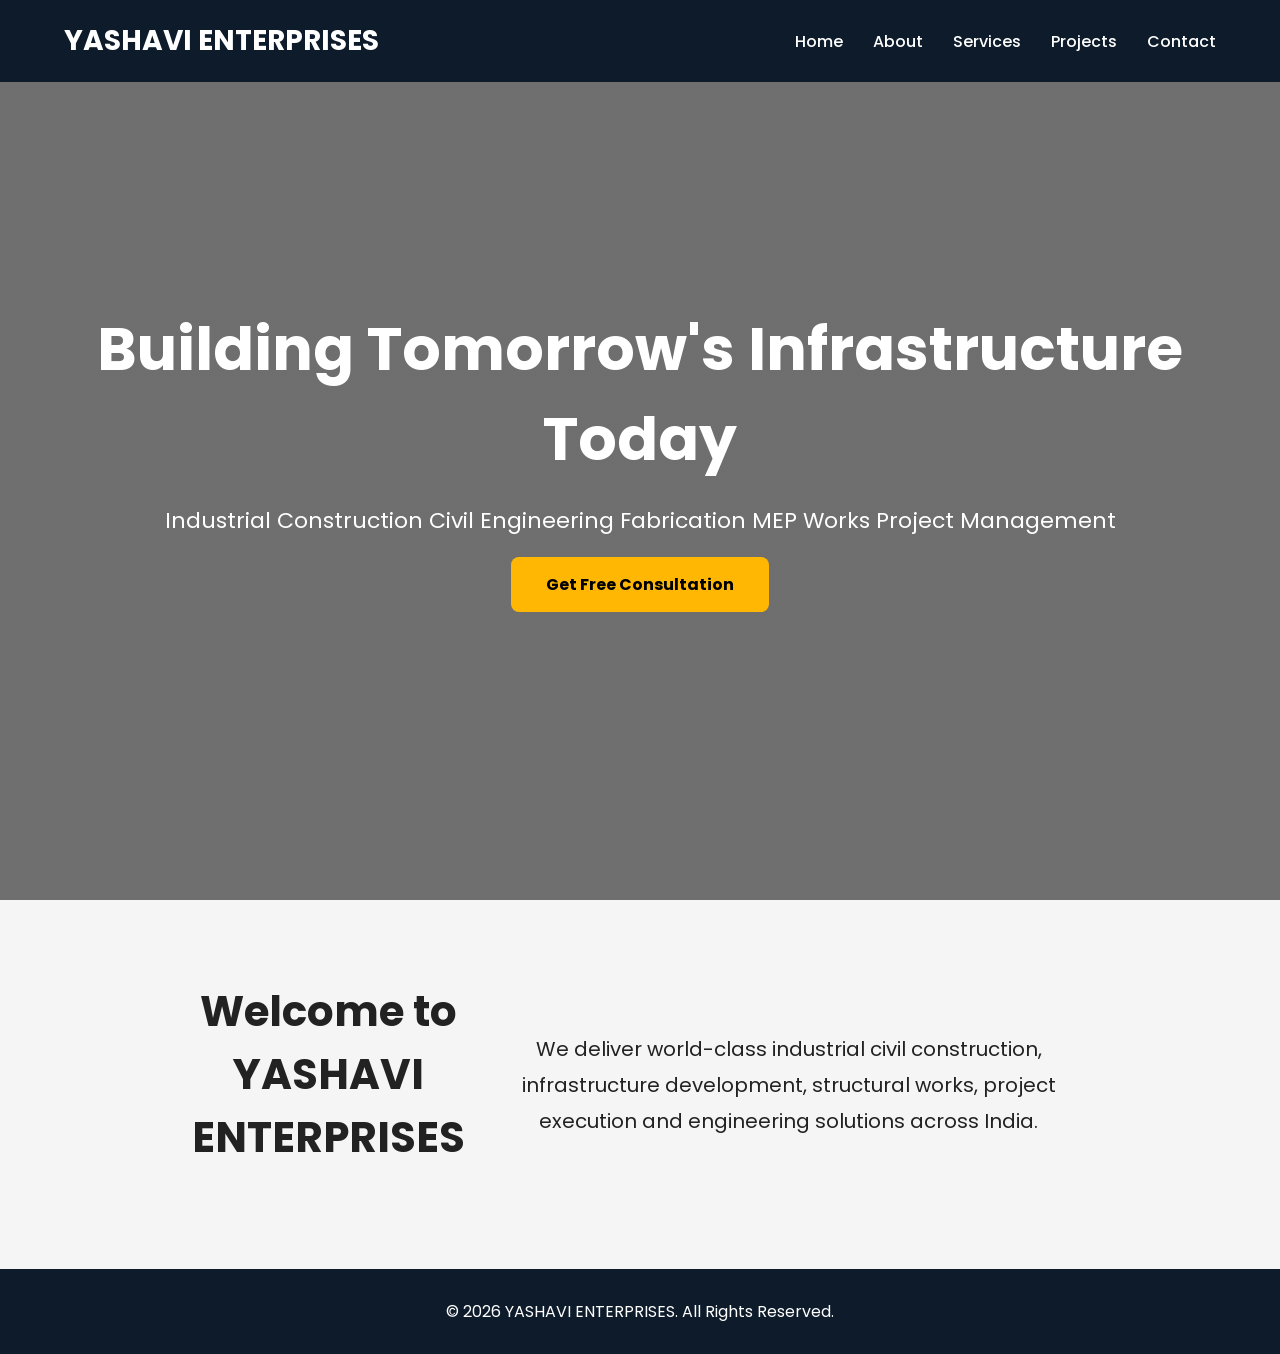
==== index.html @ c3004071 "Initial website version" ====
<!DOCTYPE html>
<html lang="en">

<head>

<meta charset="UTF-8">

<meta name="viewport" content="width=device-width, initial-scale=1.0">

<title>YASHAVI ENTERPRISES | Industrial Construction & Engineering</title>

<link rel="stylesheet" href="css/style.css">

<link rel="preconnect" href="https://fonts.googleapis.com">

<link rel="preconnect" href="https://fonts.gstatic.com" crossorigin>

<link href="https://fonts.googleapis.com/css2?family=Poppins:wght@300;400;500;600;700;800&display=swap" rel="stylesheet">

</head>

<body>

<header>

<div class="container">

<div class="logo">

YASHAVI ENTERPRISES

</div>

<nav>

<ul>

<li><a href="index.html">Home</a></li>

<li><a href="about.html">About</a></li>

<li><a href="services.html">Services</a></li>

<li><a href="projects.html">Projects</a></li>

<li><a href="contact.html">Contact</a></li>

</ul>

</nav>

</div>

</header>

<section class="hero">

<div class="overlay">

<h1>Building Tomorrow's Infrastructure Today</h1>

<p>

Industrial Construction

Civil Engineering

Fabrication

MEP Works

Project Management

</p>

<a href="contact.html" class="btn">

Get Free Consultation

</a>

</div>

</section>

<section class="about-home">

<div class="container">

<h2>Welcome to YASHAVI ENTERPRISES</h2>

<p>

We deliver world-class industrial civil construction, infrastructure development, structural works, project execution and engineering solutions across India.

</p>

</div>

</section>

<footer>

<p>

© 2026 YASHAVI ENTERPRISES. All Rights Reserved.

</p>

</footer>

<script src="js/script.js"></script>

</body>

</html>
---- css/style.css ----
*{
margin:0;
padding:0;
box-sizing:border-box;
font-family:'Poppins',sans-serif;
}

body{
background:#f5f5f5;
color:#222;
}

header{
background:#0d1b2a;
padding:20px 0;
position:fixed;
width:100%;
top:0;
z-index:1000;
}

.container{
width:90%;
margin:auto;
display:flex;
justify-content:space-between;
align-items:center;
}

.logo{
font-size:28px;
font-weight:700;
color:#fff;
}

nav ul{
display:flex;
list-style:none;
}

nav ul li{
margin-left:30px;
}

nav ul li a{
color:white;
text-decoration:none;
font-weight:500;
transition:.3s;
}

nav ul li a:hover{
color:#ffb703;
}

.hero{
height:100vh;
background:linear-gradient(rgba(0,0,0,.55),rgba(0,0,0,.55)),
url('https://images.unsplash.com/photo-1504307651254-35680f356dfd?auto=format&fit=crop&w=1600&q=80');
background-size:cover;
background-position:center;
display:flex;
justify-content:center;
align-items:center;
text-align:center;
}

.overlay{
color:white;
}

.overlay h1{
font-size:60px;
margin-bottom:20px;
}

.overlay p{
font-size:22px;
margin-bottom:35px;
}

.btn{
background:#ffb703;
padding:16px 35px;
text-decoration:none;
color:#000;
font-weight:700;
border-radius:8px;
}

.about-home{
padding:80px 10%;
text-align:center;
}

.about-home h2{
font-size:42px;
margin-bottom:20px;
}

.about-home p{
font-size:20px;
line-height:1.8;
}

footer{
background:#0d1b2a;
color:white;
text-align:center;
padding:30px;
}
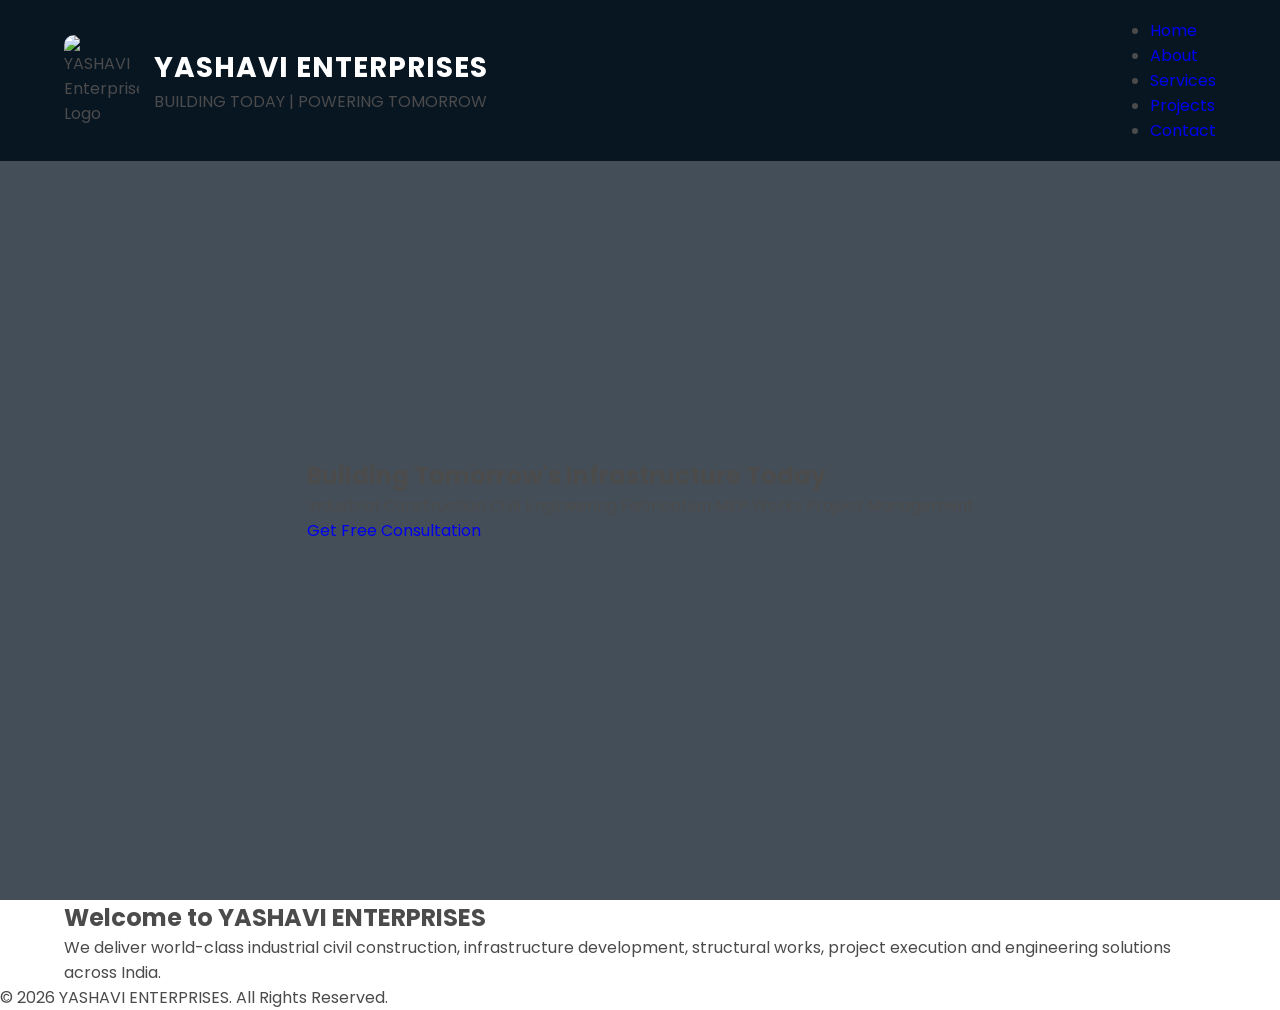
==== commit 75959329: "YASHAVI ENTERPRISES Website Version 2.0" ====
--- a/index.html
+++ b/index.html
@@ -27,7 +27,13 @@
 
 <div class="logo">
 
-YASHAVI ENTERPRISES
+<div class="logo">
+    <img src="images/logo/logo.png" alt="YASHAVI Enterprises Logo">
+    <div class="logo-text">
+        <h2>YASHAVI ENTERPRISES</h2>
+        <span>BUILDING TODAY | POWERING TOMORROW</span>
+    </div>
+</div>
 
 </div>
 
--- a/css/style.css
+++ b/css/style.css
@@ -1,111 +1,357 @@
+/*=================================================
+YASHAVI ENTERPRISES
+VERSION 2.0
+Premium Industrial Theme
+==================================================*/
+
+@import url('https://fonts.googleapis.com/css2?family=Poppins:wght@300;400;500;600;700;800&display=swap');
+
+:root{
+
+--primary:#0A2342;
+--secondary:#F7931E;
+--dark:#061320;
+--light:#ffffff;
+--gray:#f4f6f9;
+--text:#4b4b4b;
+--shadow:0 10px 35px rgba(0,0,0,.15);
+
+}
+
 *{
 margin:0;
 padding:0;
 box-sizing:border-box;
+scroll-behavior:smooth;
+}
+
+body{
+
 font-family:'Poppins',sans-serif;
-}
-
-body{
-background:#f5f5f5;
-color:#222;
-}
+background:#fff;
+color:var(--text);
+overflow-x:hidden;
+
+}
+
+img{
+
+max-width:100%;
+display:block;
+
+}
+
+a{
+
+text-decoration:none;
+
+}
+
+.container{
+
+width:90%;
+max-width:1300px;
+margin:auto;
+
+}
+
+/*========================
+HEADER
+=========================*/
 
 header{
-background:#0d1b2a;
-padding:20px 0;
+
 position:fixed;
+top:0;
+left:0;
 width:100%;
-top:0;
-z-index:1000;
-}
-
-.container{
-width:90%;
-margin:auto;
+padding:18px 0;
+background:rgba(6,19,32,.95);
+backdrop-filter:blur(12px);
+z-index:9999;
+transition:.4s;
+
+}
+
+header .container{
+
 display:flex;
 justify-content:space-between;
 align-items:center;
-}
+
+}
+
+/*========================
+LOGO
+=========================*/
 
 .logo{
+
+display:flex;
+align-items:center;
+gap:15px;
+
+}
+
+.logo img{
+
+width:75px;
+border-radius:10px;
+transition:.4s;
+
+}
+
+.logo img:hover{
+
+transform:rotate(-5deg) scale(1.05);
+
+}
+
+.logo-text h2{
+
+color:white;
 font-size:28px;
 font-weight:700;
-color:#fff;
-}
-
-nav ul{
+letter-spacing:1px;
+
+}
+
+.logo-text p{
+
+color:var(--secondary);
+font-size:13px;
+letter-spacing:2px;
+font-weight:600;
+margin-top:3px;
+
+}
+
+/*========================
+NAVBAR
+=========================*/
+
+.navbar{
+
+display:flex;
+align-items:center;
+gap:35px;
+
+}
+
+.navbar ul{
+
 display:flex;
 list-style:none;
-}
-
-nav ul li{
-margin-left:30px;
-}
-
-nav ul li a{
-color:white;
-text-decoration:none;
+gap:30px;
+
+}
+
+.navbar ul li{
+
+position:relative;
+
+}
+
+.navbar ul li a{
+
+color:white;
+font-size:16px;
 font-weight:500;
 transition:.3s;
-}
-
-nav ul li a:hover{
-color:#ffb703;
-}
+
+}
+
+.navbar ul li a:hover{
+
+color:var(--secondary);
+
+}
+
+.navbar ul li a.active{
+
+color:var(--secondary);
+
+}
+
+.navbar ul li::after{
+
+content:'';
+position:absolute;
+left:0;
+bottom:-8px;
+width:0;
+height:3px;
+background:var(--secondary);
+transition:.4s;
+
+}
+
+.navbar ul li:hover::after{
+
+width:100%;
+
+}
+
+/*========================
+QUOTE BUTTON
+=========================*/
+
+.quote-btn{
+
+padding:14px 28px;
+background:var(--secondary);
+color:white;
+font-weight:600;
+border-radius:50px;
+transition:.4s;
+
+}
+
+.quote-btn:hover{
+
+background:white;
+color:var(--primary);
+transform:translateY(-3px);
+
+}
+
+/*========================
+HERO
+=========================*/
 
 .hero{
+
 height:100vh;
-background:linear-gradient(rgba(0,0,0,.55),rgba(0,0,0,.55)),
-url('https://images.unsplash.com/photo-1504307651254-35680f356dfd?auto=format&fit=crop&w=1600&q=80');
+
+background:
+
+linear-gradient(rgba(6,19,32,.75),rgba(6,19,32,.75)),
+
+url("../images/hero/hero1.jpg");
+
 background-size:cover;
 background-position:center;
+
 display:flex;
 justify-content:center;
 align-items:center;
+
+padding-top:100px;
+
+}
+
+.hero-overlay{
+
+width:100%;
 text-align:center;
-}
-
-.overlay{
-color:white;
-}
-
-.overlay h1{
-font-size:60px;
+
+}
+
+.hero-content{
+
+max-width:900px;
+margin:auto;
+color:white;
+
+animation:fadeUp 1.3s;
+
+}
+
+.hero-content h4{
+
+color:var(--secondary);
+letter-spacing:4px;
+font-size:18px;
 margin-bottom:20px;
-}
-
-.overlay p{
-font-size:22px;
-margin-bottom:35px;
-}
-
-.btn{
-background:#ffb703;
-padding:16px 35px;
-text-decoration:none;
-color:#000;
+
+}
+
+.hero-content h1{
+
+font-size:72px;
+line-height:1.1;
+font-weight:800;
+margin-bottom:30px;
+
+}
+
+.hero-content p{
+
+font-size:21px;
+line-height:1.9;
+color:#ddd;
+margin-bottom:40px;
+
+}
+
+/*========================
+BUTTONS
+=========================*/
+
+.hero-buttons{
+
+display:flex;
+justify-content:center;
+gap:20px;
+flex-wrap:wrap;
+
+}
+
+.btn-primary{
+
+padding:18px 42px;
+background:var(--secondary);
+color:white;
 font-weight:700;
-border-radius:8px;
-}
-
-.about-home{
-padding:80px 10%;
-text-align:center;
-}
-
-.about-home h2{
-font-size:42px;
-margin-bottom:20px;
-}
-
-.about-home p{
-font-size:20px;
-line-height:1.8;
-}
-
-footer{
-background:#0d1b2a;
-color:white;
-text-align:center;
-padding:30px;
+border-radius:60px;
+transition:.4s;
+
+}
+
+.btn-primary:hover{
+
+background:white;
+color:var(--primary);
+transform:translateY(-4px);
+
+}
+
+.btn-secondary{
+
+padding:18px 42px;
+border:2px solid white;
+color:white;
+font-weight:700;
+border-radius:60px;
+transition:.4s;
+
+}
+
+.btn-secondary:hover{
+
+background:white;
+color:var(--primary);
+
+}
+
+/*========================
+ANIMATION
+=========================*/
+
+@keyframes fadeUp{
+
+from{
+
+opacity:0;
+transform:translateY(80px);
+
+}
+
+to{
+
+opacity:1;
+transform:translateY(0);
+
+}
+
 }
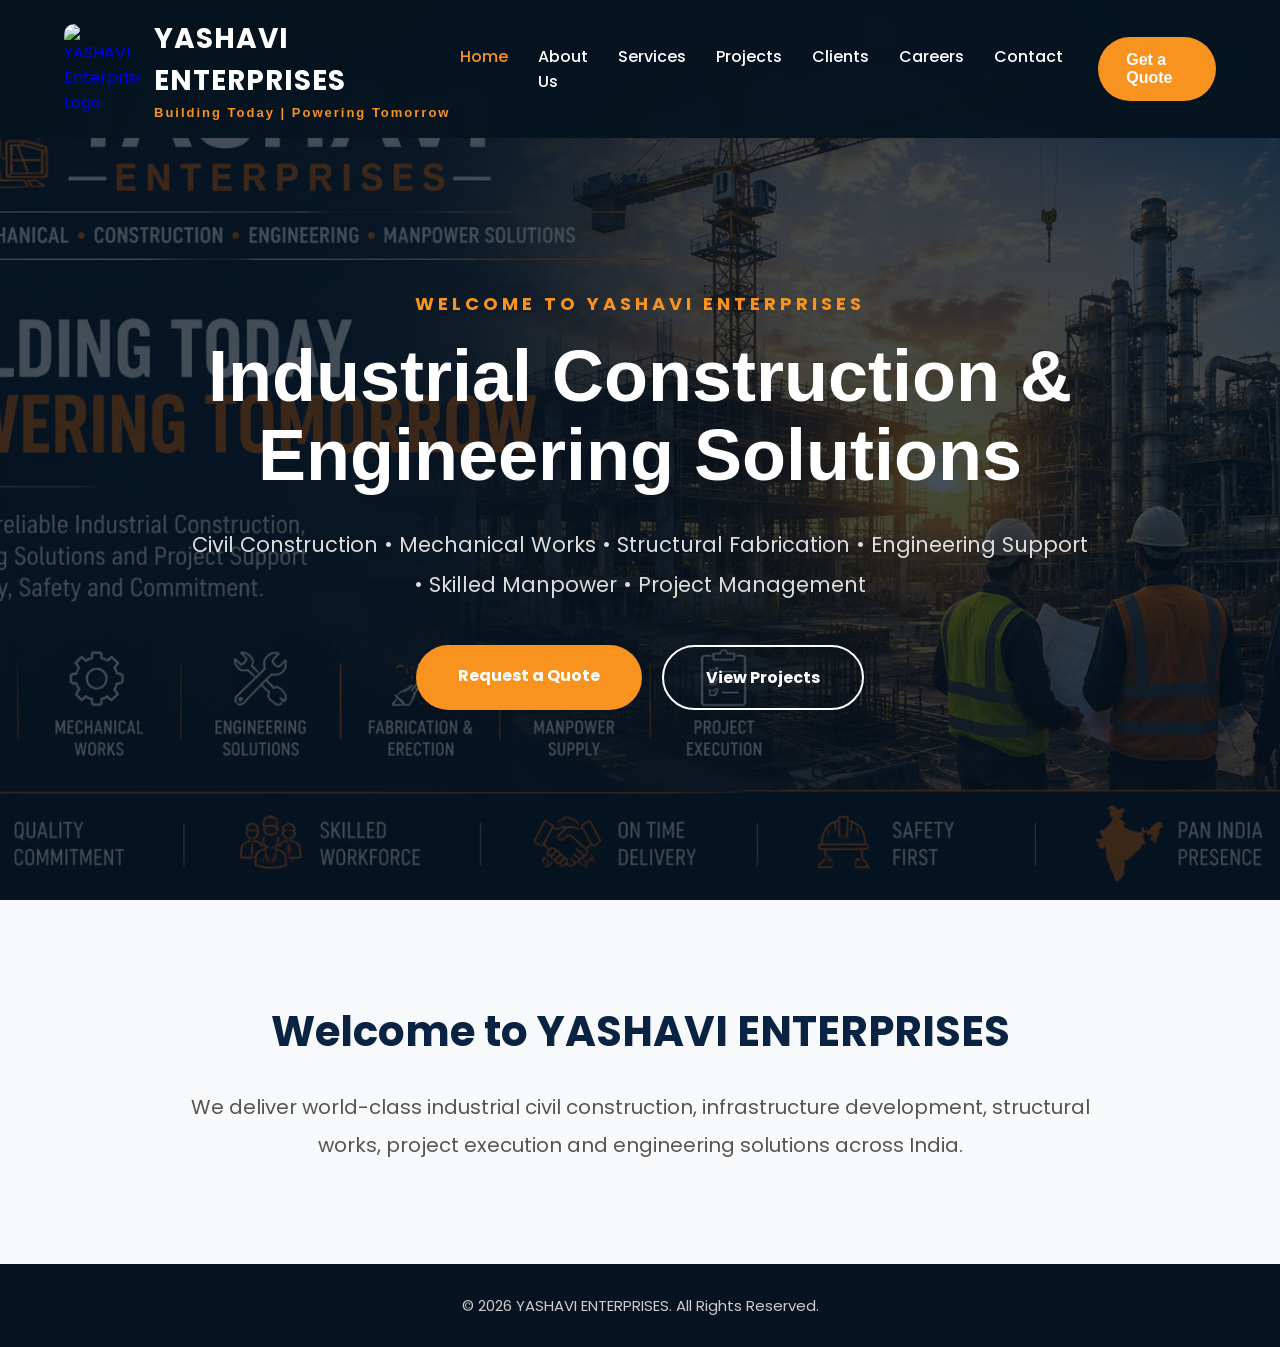
==== commit d133bd61: "YASHAVI ENTERPRISES 2.0" ====
--- a/index.html
+++ b/index.html
@@ -26,66 +26,75 @@
 <div class="container">
 
 <div class="logo">
+    <a href="index.html">
+        <img src="images/logo/logo.jpeg" alt="YASHAVI Enterprises Logo">
+    </a>
 
-<div class="logo">
-    <img src="images/logo/logo.png" alt="YASHAVI Enterprises Logo">
     <div class="logo-text">
         <h2>YASHAVI ENTERPRISES</h2>
-        <span>BUILDING TODAY | POWERING TOMORROW</span>
+        <p>Building Today | Powering Tomorrow</p>
     </div>
 </div>
 
-</div>
-
-<nav>
+<nav class="navbar">
 
 <ul>
 
-<li><a href="index.html">Home</a></li>
+<li><a href="index.html" class="active">Home</a></li>
 
-<li><a href="about.html">About</a></li>
+<li><a href="about.html">About Us</a></li>
 
 <li><a href="services.html">Services</a></li>
 
 <li><a href="projects.html">Projects</a></li>
 
+<li><a href="#">Clients</a></li>
+
+<li><a href="#">Careers</a></li>
+
 <li><a href="contact.html">Contact</a></li>
 
 </ul>
+
+<a href="contact.html" class="quote-btn">
+Get a Quote
+</a>
 
 </nav>
 
 </div>
 
 </header>
-
 <section class="hero">
 
-<div class="overlay">
+    <div class="hero-overlay">
 
-<h1>Building Tomorrow's Infrastructure Today</h1>
+        <div class="hero-content">
 
-<p>
+            <h4>WELCOME TO YASHAVI ENTERPRISES</h4>
 
-Industrial Construction
+            <h1>Industrial Construction & Engineering Solutions</h1>
 
-Civil Engineering
+            <p>
+                Civil Construction • Mechanical Works • Structural Fabrication •
+                Engineering Support • Skilled Manpower • Project Management
+            </p>
 
-Fabrication
+            <div class="hero-buttons">
 
-MEP Works
+                <a href="contact.html" class="btn-primary">
+                    Request a Quote
+                </a>
 
-Project Management
+                <a href="projects.html" class="btn-secondary">
+                    View Projects
+                </a>
 
-</p>
+            </div>
 
-<a href="contact.html" class="btn">
+        </div>
 
-Get Free Consultation
-
-</a>
-
-</div>
+    </div>
 
 </section>
 
--- a/css/style.css
+++ b/css/style.css
@@ -354,4 +354,40 @@
 
 }
 
+}/*========================
+ABOUT SECTION
+=========================*/
+
+.about-home{
+    padding:100px 0;
+    background:#f8f9fb;
+    text-align:center;
+}
+
+.about-home h2{
+    font-size:42px;
+    color:var(--primary);
+    margin-bottom:25px;
+}
+
+.about-home p{
+    max-width:900px;
+    margin:auto;
+    font-size:20px;
+    line-height:1.9;
+    color:#555;
+}/*========================
+FOOTER
+=========================*/
+
+footer{
+    background:var(--dark);
+    color:#fff;
+    text-align:center;
+    padding:30px 20px;
+}
+
+footer p{
+    font-size:15px;
+    color:#ccc;
 }
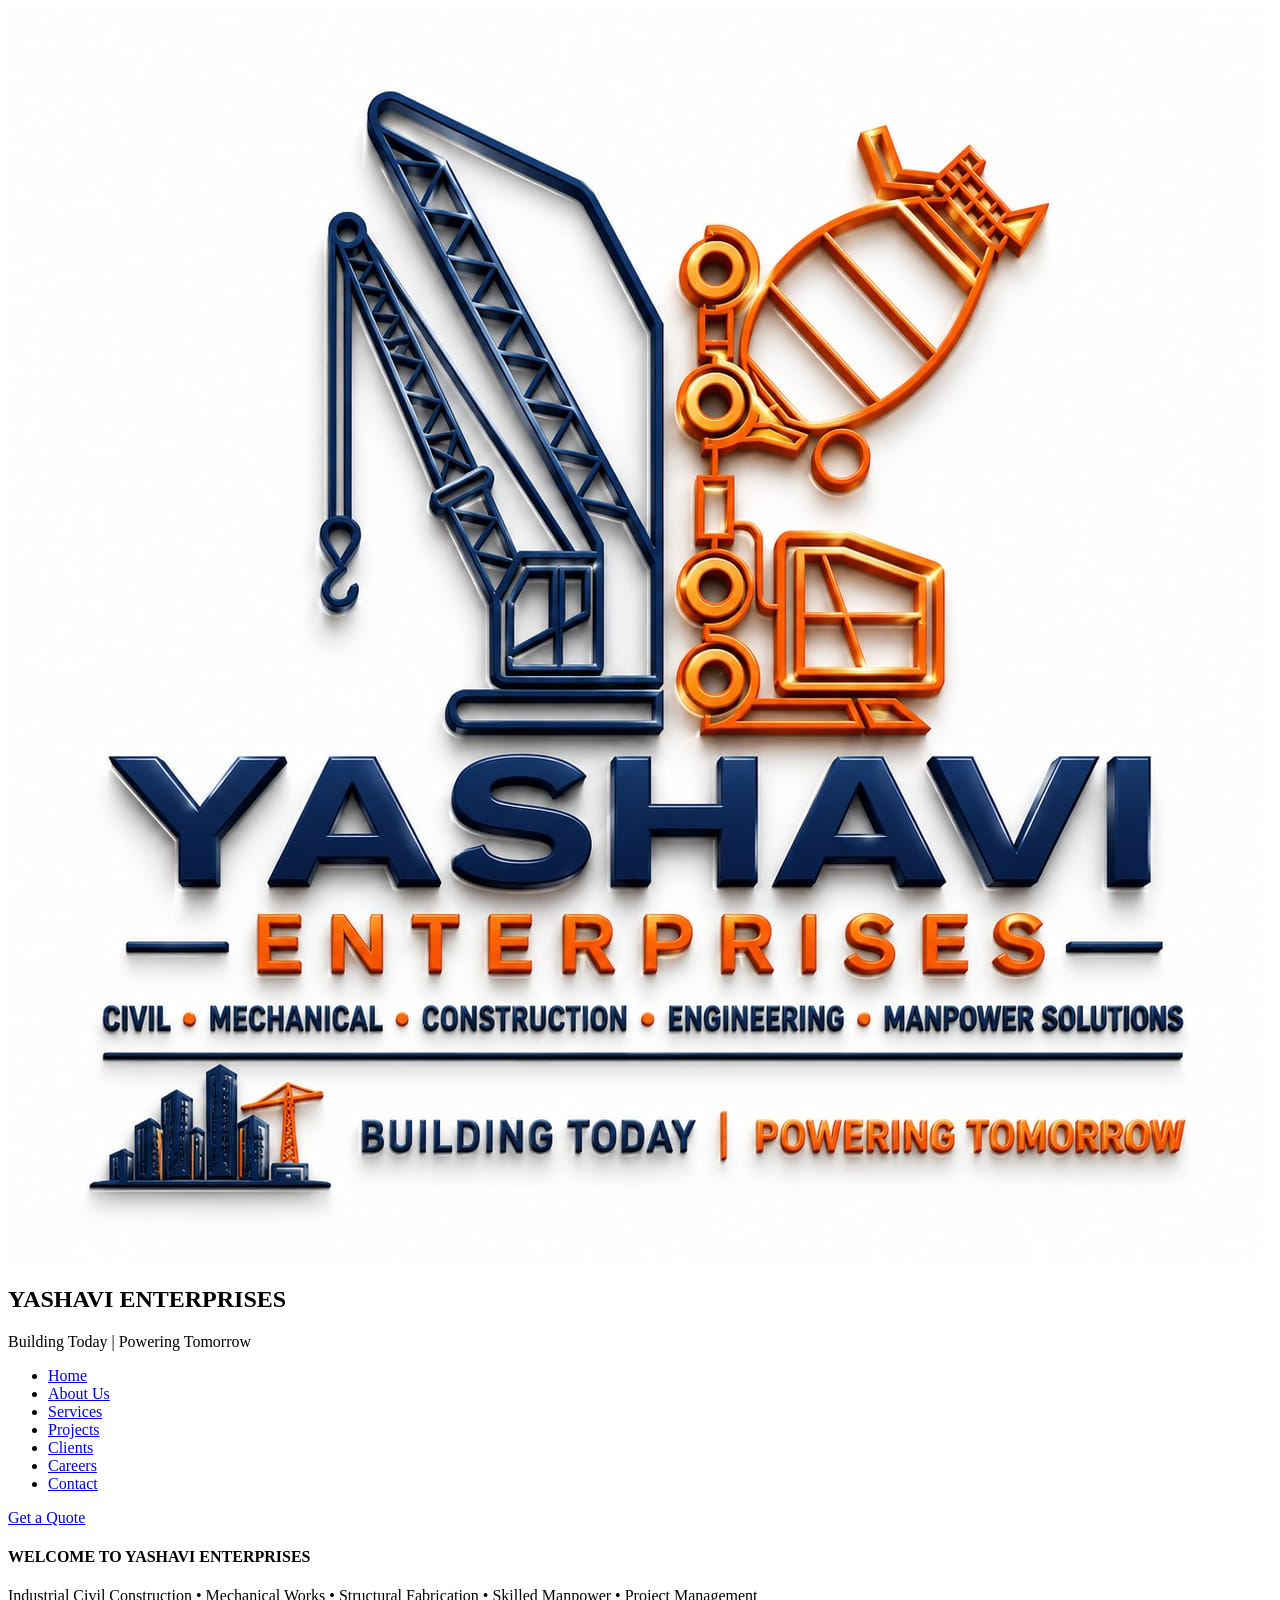
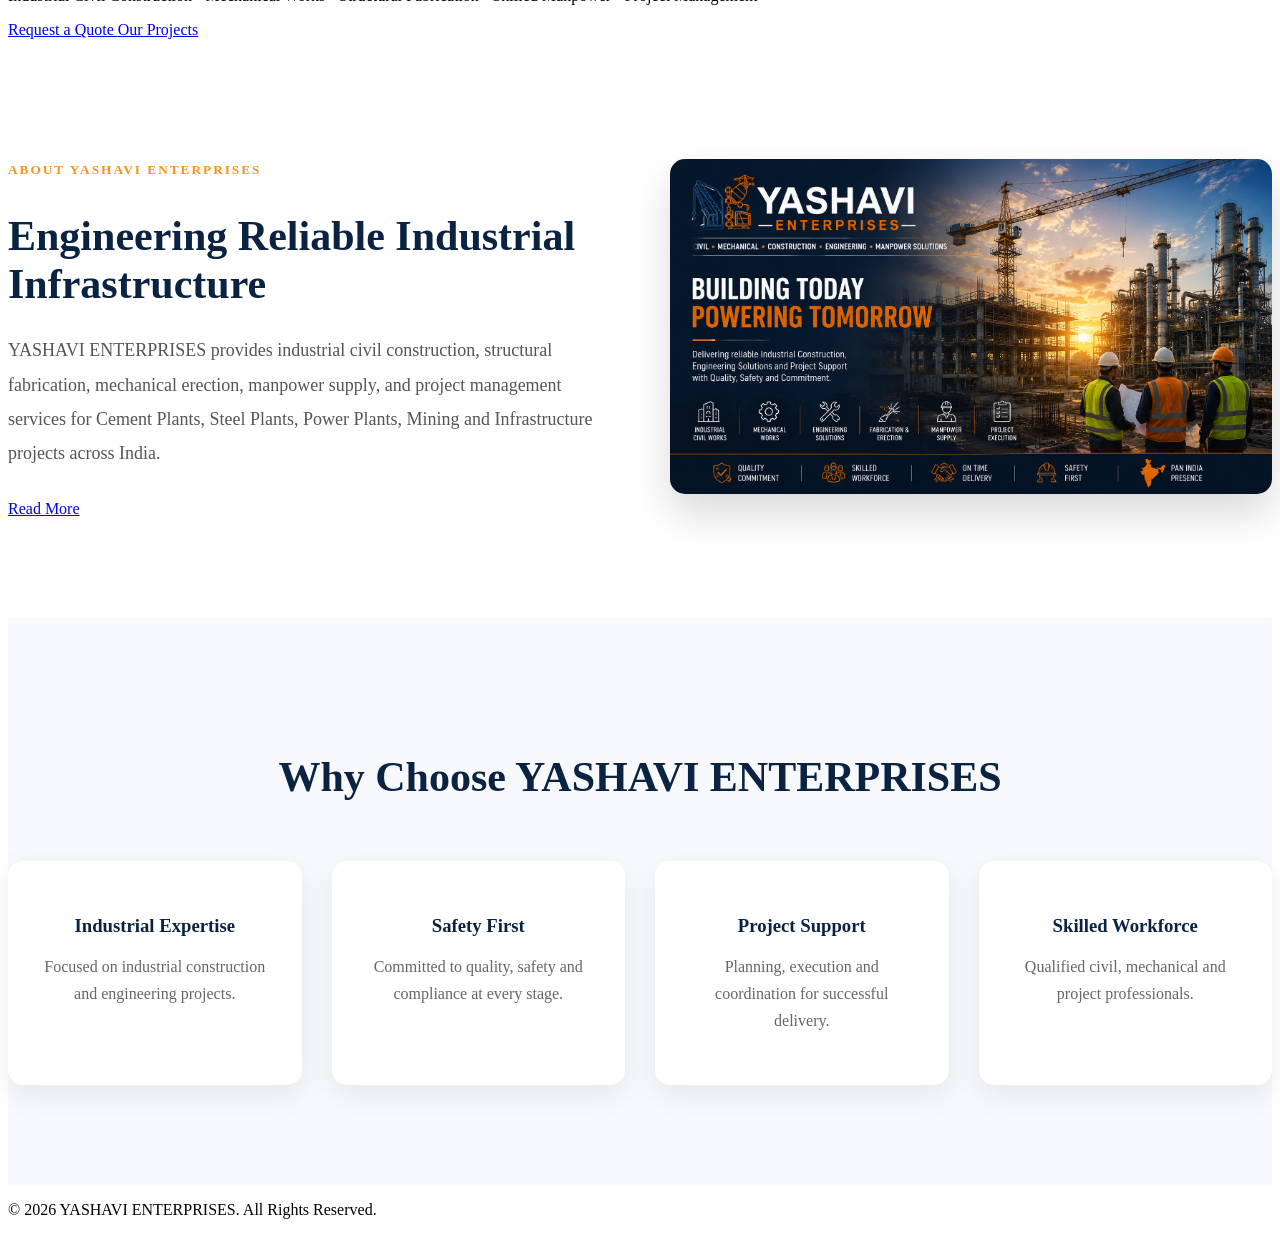
==== commit 864862a4: "YASHAVI ENTERPRISE 2.1" ====
--- a/index.html
+++ b/index.html
@@ -73,11 +73,9 @@
 
             <h4>WELCOME TO YASHAVI ENTERPRISES</h4>
 
-            <h1>Industrial Construction & Engineering Solutions</h1>
-
             <p>
-                Civil Construction • Mechanical Works • Structural Fabrication •
-                Engineering Support • Skilled Manpower • Project Management
+                Industrial Civil Construction • Mechanical Works • Structural Fabrication •
+                Skilled Manpower • Project Management
             </p>
 
             <div class="hero-buttons">
@@ -87,7 +85,7 @@
                 </a>
 
                 <a href="projects.html" class="btn-secondary">
-                    View Projects
+                    Our Projects
                 </a>
 
             </div>
@@ -97,22 +95,76 @@
     </div>
 
 </section>
+<section class="about-company">
 
-<section class="about-home">
+    <div class="container">
 
-<div class="container">
+        <div class="about-left">
 
-<h2>Welcome to YASHAVI ENTERPRISES</h2>
+            <h5>ABOUT YASHAVI ENTERPRISES</h5>
 
-<p>
+            <h2>Engineering Reliable Industrial Infrastructure</h2>
 
-We deliver world-class industrial civil construction, infrastructure development, structural works, project execution and engineering solutions across India.
+            <p>
 
-</p>
+                YASHAVI ENTERPRISES provides industrial civil construction,
+                structural fabrication, mechanical erection, manpower supply,
+                and project management services for Cement Plants, Steel Plants,
+                Power Plants, Mining and Infrastructure projects across India.
 
-</div>
+            </p>
+
+            <a href="about.html" class="btn-primary">
+                Read More
+            </a>
+
+        </div>
+
+        <div class="about-right">
+
+            <img src="images/hero/hero1.jpg" alt="Industrial Project">
+
+        </div>
+
+    </div>
 
 </section>
+
+</section>
+<section class="why-us">
+
+    <div class="container">
+
+        <h2>Why Choose YASHAVI ENTERPRISES</h2>
+
+        <div class="features">
+
+            <div class="feature-card">
+                <h3>Industrial Expertise</h3>
+                <p>Focused on industrial construction and engineering projects.</p>
+            </div>
+
+            <div class="feature-card">
+                <h3>Safety First</h3>
+                <p>Committed to quality, safety and compliance at every stage.</p>
+            </div>
+
+            <div class="feature-card">
+                <h3>Project Support</h3>
+                <p>Planning, execution and coordination for successful delivery.</p>
+            </div>
+
+            <div class="feature-card">
+                <h3>Skilled Workforce</h3>
+                <p>Qualified civil, mechanical and project professionals.</p>
+            </div>
+
+        </div>
+
+    </div>
+
+</section>
+
 
 <footer>
 
--- a/css/style.css
+++ b/css/style.css
@@ -1,393 +1,96 @@
-/*=================================================
-YASHAVI ENTERPRISES
-VERSION 2.0
-Premium Industrial Theme
-==================================================*/
+/*==============================
+ABOUT COMPANY
+==============================*/
 
-@import url('https://fonts.googleapis.com/css2?family=Poppins:wght@300;400;500;600;700;800&display=swap');
-
-:root{
-
---primary:#0A2342;
---secondary:#F7931E;
---dark:#061320;
---light:#ffffff;
---gray:#f4f6f9;
---text:#4b4b4b;
---shadow:0 10px 35px rgba(0,0,0,.15);
-
+.about-company{
+padding:100px 0;
+background:#fff;
 }
 
-*{
-margin:0;
-padding:0;
-box-sizing:border-box;
-scroll-behavior:smooth;
+.about-company .container{
+display:flex;
+align-items:center;
+justify-content:space-between;
+gap:60px;
+flex-wrap:wrap;
 }
 
-body{
-
-font-family:'Poppins',sans-serif;
-background:#fff;
-color:var(--text);
-overflow-x:hidden;
-
+.about-left{
+flex:1;
+min-width:320px;
 }
 
-img{
-
-max-width:100%;
-display:block;
-
+.about-left h5{
+color:#F7931E;
+letter-spacing:2px;
+margin-bottom:15px;
 }
 
-a{
-
-text-decoration:none;
-
+.about-left h2{
+font-size:42px;
+color:#0A2342;
+margin-bottom:25px;
 }
 
-.container{
-
-width:90%;
-max-width:1300px;
-margin:auto;
-
+.about-left p{
+font-size:18px;
+line-height:1.9;
+color:#555;
+margin-bottom:30px;
 }
 
-/*========================
-HEADER
-=========================*/
-
-header{
-
-position:fixed;
-top:0;
-left:0;
-width:100%;
-padding:18px 0;
-background:rgba(6,19,32,.95);
-backdrop-filter:blur(12px);
-z-index:9999;
-transition:.4s;
-
+.about-right{
+flex:1;
+min-width:320px;
 }
 
-header .container{
-
-display:flex;
-justify-content:space-between;
-align-items:center;
-
+.about-right img{
+width:100%;
+border-radius:15px;
+box-shadow:0 20px 40px rgba(0,0,0,.15);
 }
 
-/*========================
-LOGO
-=========================*/
+/*==============================
+WHY CHOOSE US
+==============================*/
 
-.logo{
-
-display:flex;
-align-items:center;
-gap:15px;
-
+.why-us{
+padding:100px 0;
+background:#f7f9fc;
 }
 
-.logo img{
-
-width:75px;
-border-radius:10px;
-transition:.4s;
-
+.why-us h2{
+text-align:center;
+font-size:42px;
+margin-bottom:60px;
+color:#0A2342;
 }
 
-.logo img:hover{
-
-transform:rotate(-5deg) scale(1.05);
-
+.features{
+display:grid;
+grid-template-columns:repeat(auto-fit,minmax(250px,1fr));
+gap:30px;
 }
 
-.logo-text h2{
-
-color:white;
-font-size:28px;
-font-weight:700;
-letter-spacing:1px;
-
+.feature-card{
+background:#fff;
+padding:35px;
+border-radius:15px;
+text-align:center;
+transition:.4s;
+box-shadow:0 10px 30px rgba(0,0,0,.08);
 }
 
-.logo-text p{
-
-color:var(--secondary);
-font-size:13px;
-letter-spacing:2px;
-font-weight:600;
-margin-top:3px;
-
+.feature-card:hover{
+transform:translateY(-10px);
 }
 
-/*========================
-NAVBAR
-=========================*/
-
-.navbar{
-
-display:flex;
-align-items:center;
-gap:35px;
-
+.feature-card h3{
+margin-bottom:15px;
+color:#0A2342;
 }
 
-.navbar ul{
-
-display:flex;
-list-style:none;
-gap:30px;
-
-}
-
-.navbar ul li{
-
-position:relative;
-
-}
-
-.navbar ul li a{
-
-color:white;
-font-size:16px;
-font-weight:500;
-transition:.3s;
-
-}
-
-.navbar ul li a:hover{
-
-color:var(--secondary);
-
-}
-
-.navbar ul li a.active{
-
-color:var(--secondary);
-
-}
-
-.navbar ul li::after{
-
-content:'';
-position:absolute;
-left:0;
-bottom:-8px;
-width:0;
-height:3px;
-background:var(--secondary);
-transition:.4s;
-
-}
-
-.navbar ul li:hover::after{
-
-width:100%;
-
-}
-
-/*========================
-QUOTE BUTTON
-=========================*/
-
-.quote-btn{
-
-padding:14px 28px;
-background:var(--secondary);
-color:white;
-font-weight:600;
-border-radius:50px;
-transition:.4s;
-
-}
-
-.quote-btn:hover{
-
-background:white;
-color:var(--primary);
-transform:translateY(-3px);
-
-}
-
-/*========================
-HERO
-=========================*/
-
-.hero{
-
-height:100vh;
-
-background:
-
-linear-gradient(rgba(6,19,32,.75),rgba(6,19,32,.75)),
-
-url("../images/hero/hero1.jpg");
-
-background-size:cover;
-background-position:center;
-
-display:flex;
-justify-content:center;
-align-items:center;
-
-padding-top:100px;
-
-}
-
-.hero-overlay{
-
-width:100%;
-text-align:center;
-
-}
-
-.hero-content{
-
-max-width:900px;
-margin:auto;
-color:white;
-
-animation:fadeUp 1.3s;
-
-}
-
-.hero-content h4{
-
-color:var(--secondary);
-letter-spacing:4px;
-font-size:18px;
-margin-bottom:20px;
-
-}
-
-.hero-content h1{
-
-font-size:72px;
-line-height:1.1;
-font-weight:800;
-margin-bottom:30px;
-
-}
-
-.hero-content p{
-
-font-size:21px;
-line-height:1.9;
-color:#ddd;
-margin-bottom:40px;
-
-}
-
-/*========================
-BUTTONS
-=========================*/
-
-.hero-buttons{
-
-display:flex;
-justify-content:center;
-gap:20px;
-flex-wrap:wrap;
-
-}
-
-.btn-primary{
-
-padding:18px 42px;
-background:var(--secondary);
-color:white;
-font-weight:700;
-border-radius:60px;
-transition:.4s;
-
-}
-
-.btn-primary:hover{
-
-background:white;
-color:var(--primary);
-transform:translateY(-4px);
-
-}
-
-.btn-secondary{
-
-padding:18px 42px;
-border:2px solid white;
-color:white;
-font-weight:700;
-border-radius:60px;
-transition:.4s;
-
-}
-
-.btn-secondary:hover{
-
-background:white;
-color:var(--primary);
-
-}
-
-/*========================
-ANIMATION
-=========================*/
-
-@keyframes fadeUp{
-
-from{
-
-opacity:0;
-transform:translateY(80px);
-
-}
-
-to{
-
-opacity:1;
-transform:translateY(0);
-
-}
-
-}/*========================
-ABOUT SECTION
-=========================*/
-
-.about-home{
-    padding:100px 0;
-    background:#f8f9fb;
-    text-align:center;
-}
-
-.about-home h2{
-    font-size:42px;
-    color:var(--primary);
-    margin-bottom:25px;
-}
-
-.about-home p{
-    max-width:900px;
-    margin:auto;
-    font-size:20px;
-    line-height:1.9;
-    color:#555;
-}/*========================
-FOOTER
-=========================*/
-
-footer{
-    background:var(--dark);
-    color:#fff;
-    text-align:center;
-    padding:30px 20px;
-}
-
-footer p{
-    font-size:15px;
-    color:#ccc;
+.feature-card p{
+color:#666;
+line-height:1.7;
 }
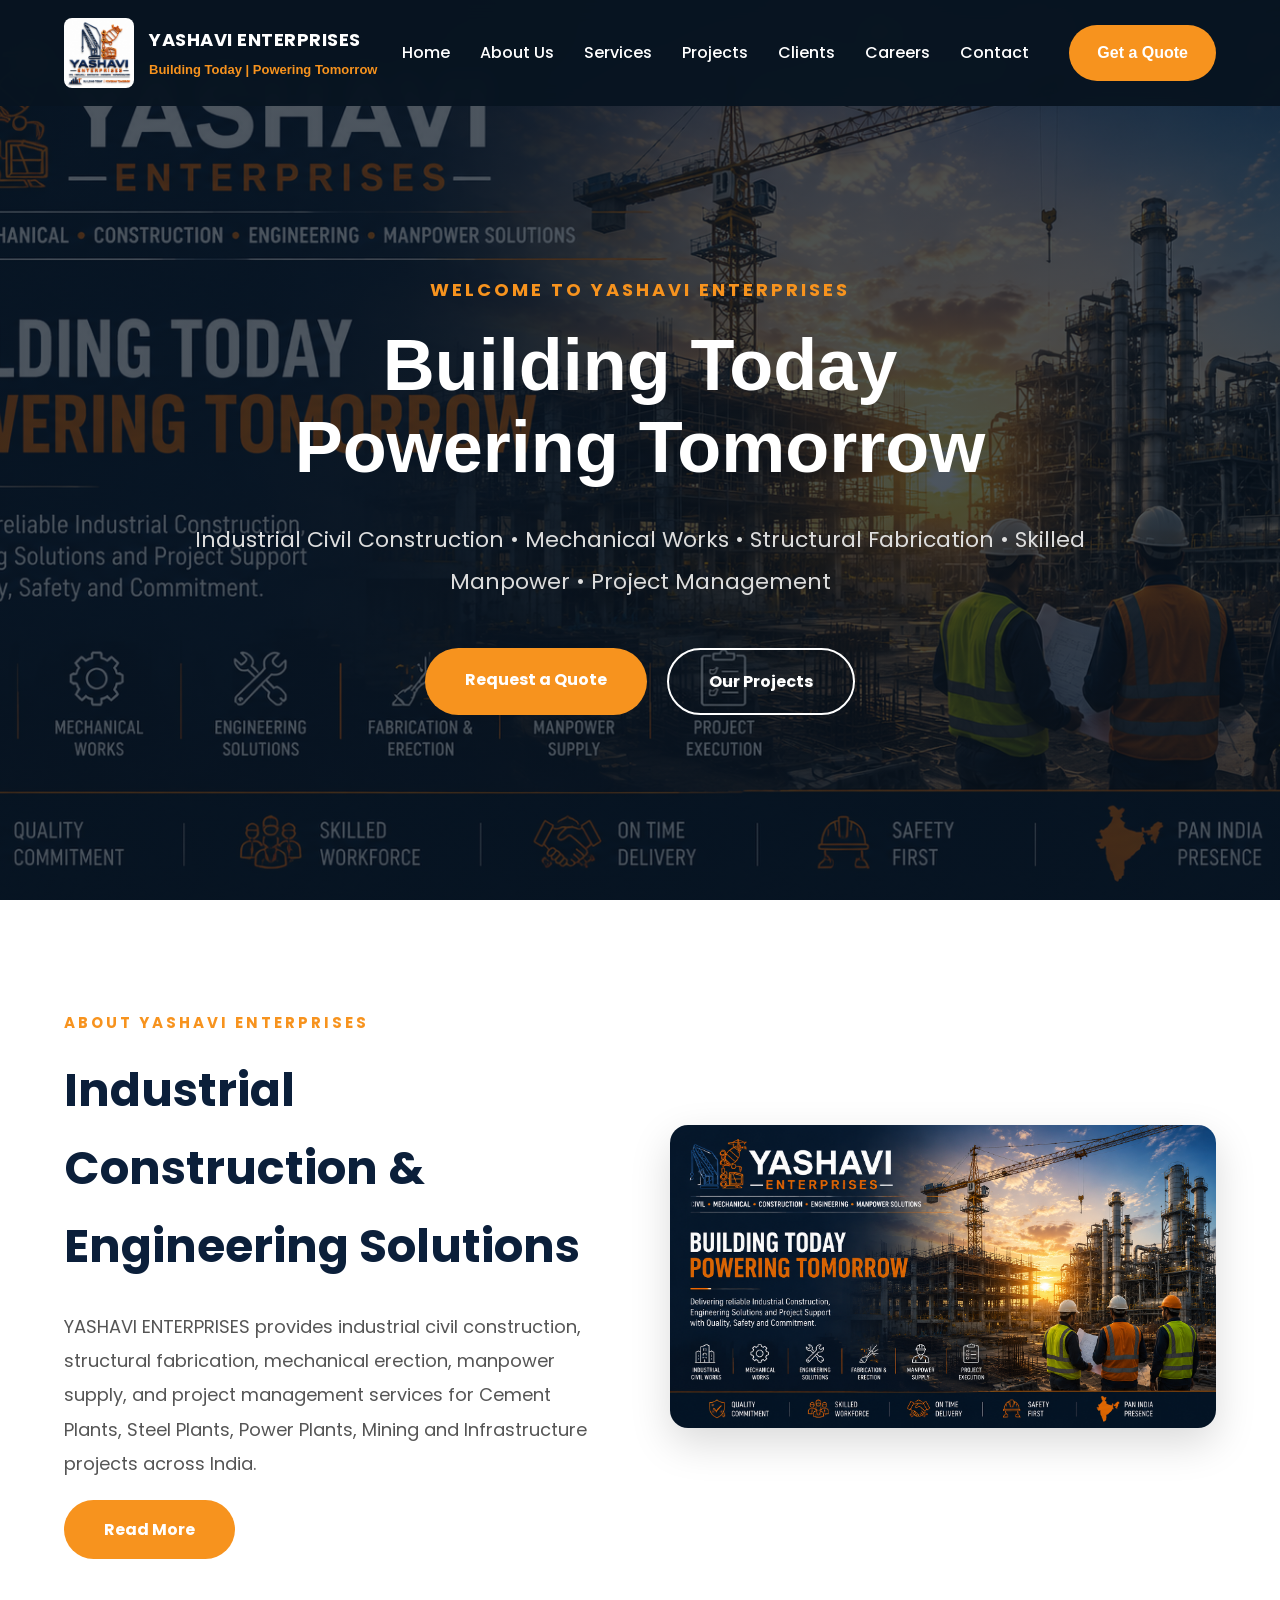
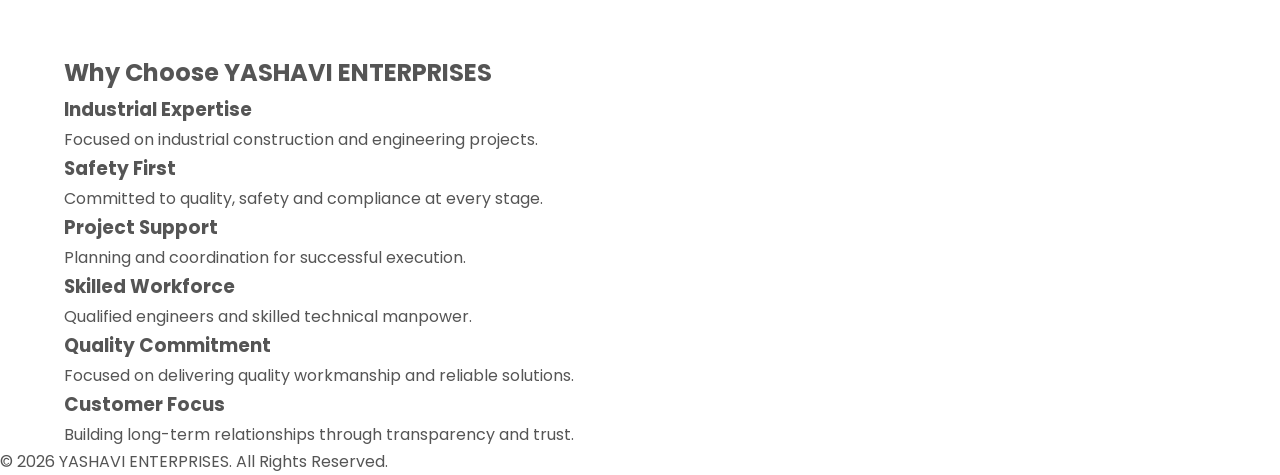
==== commit 8597b532: "YASHAVI ENTERPRISES 2.8" ====
--- a/index.html
+++ b/index.html
@@ -72,6 +72,7 @@
         <div class="hero-content">
 
             <h4>WELCOME TO YASHAVI ENTERPRISES</h4>
+            <h1>Building Today<br>Powering Tomorrow</h1>
 
             <p>
                 Industrial Civil Construction • Mechanical Works • Structural Fabrication •
@@ -103,7 +104,7 @@
 
             <h5>ABOUT YASHAVI ENTERPRISES</h5>
 
-            <h2>Engineering Reliable Industrial Infrastructure</h2>
+            <h2>Industrial Construction & Engineering Solutions</h2>
 
             <p>
 
@@ -129,8 +130,6 @@
     </div>
 
 </section>
-
-</section>
 <section class="why-us">
 
     <div class="container">
@@ -140,23 +139,34 @@
         <div class="features">
 
             <div class="feature-card">
-                <h3>Industrial Expertise</h3>
-                <p>Focused on industrial construction and engineering projects.</p>
-            </div>
+    <h3>Industrial Expertise</h3>
+    <p>Focused on industrial construction and engineering projects.</p>
+</div>
 
-            <div class="feature-card">
-                <h3>Safety First</h3>
-                <p>Committed to quality, safety and compliance at every stage.</p>
-            </div>
+<div class="feature-card">
+    <h3>Safety First</h3>
+    <p>Committed to quality, safety and compliance at every stage.</p>
+</div>
 
-            <div class="feature-card">
-                <h3>Project Support</h3>
-                <p>Planning, execution and coordination for successful delivery.</p>
-            </div>
+<div class="feature-card">
+    <h3>Project Support</h3>
+    <p>Planning and coordination for successful execution.</p>
+</div>
 
-            <div class="feature-card">
-                <h3>Skilled Workforce</h3>
-                <p>Qualified civil, mechanical and project professionals.</p>
+<div class="feature-card">
+    <h3>Skilled Workforce</h3>
+    <p>Qualified engineers and skilled technical manpower.</p>
+</div>
+
+<div class="feature-card">
+    <h3>Quality Commitment</h3>
+    <p>Focused on delivering quality workmanship and reliable solutions.</p>
+</div>
+
+<div class="feature-card">
+    <h3>Customer Focus</h3>
+    <p>Building long-term relationships through transparency and trust.</p>
+</div>
             </div>
 
         </div>
--- a/css/style.css
+++ b/css/style.css
@@ -1,96 +1,394 @@
-/*==============================
-ABOUT COMPANY
-==============================*/
+/*=========================================
+YASHAVI ENTERPRISES
+VERSION 3.0
+Premium Industrial Theme
+==========================================*/
+
+@import url('https://fonts.googleapis.com/css2?family=Poppins:wght@300;400;500;600;700;800&display=swap');
+
+:root{
+
+--primary:#0B1F3A;
+--secondary:#F7931E;
+--white:#ffffff;
+--dark:#081421;
+--light:#f5f8fc;
+--text:#555;
+--shadow:0 15px 40px rgba(0,0,0,.15);
+
+}
+
+*{
+margin:0;
+padding:0;
+box-sizing:border-box;
+scroll-behavior:smooth;
+}
+
+body{
+
+font-family:'Poppins',sans-serif;
+background:#fff;
+color:var(--text);
+overflow-x:hidden;
+line-height:1.7;
+
+}
+
+img{
+
+width:100%;
+display:block;
+
+}
+
+a{
+
+text-decoration:none;
+
+}
+
+.container{
+
+width:90%;
+max-width:1280px;
+margin:auto;
+
+}
+
+/*============================
+HEADER
+=============================*/
+
+header{
+
+position:fixed;
+top:0;
+left:0;
+width:100%;
+background:rgba(8,20,33,.96);
+backdrop-filter:blur(10px);
+z-index:9999;
+transition:.4s;
+
+}
+
+header .container{
+
+display:flex;
+justify-content:space-between;
+align-items:center;
+padding:18px 0;
+
+}
+
+/*============================
+LOGO
+=============================*/
+
+.logo{
+
+display:flex;
+align-items:center;
+gap:15px;
+
+}
+
+.logo img{
+
+width:70px;
+border-radius:8px;
+
+}
+
+.logo-text h2{
+
+color:white;
+font-size:18px;
+font-weight:700;
+letter-spacing:.5px;
+
+}
+
+.logo-text p{
+
+color:var(--secondary);
+font-size:13px;
+font-weight:600;
+margin-top:3px;
+
+}
+
+/*============================
+NAVIGATION
+=============================*/
+
+.navbar{
+
+display:flex;
+align-items:center;
+gap:40px;
+
+}
+
+.navbar ul{
+
+display:flex;
+list-style:none;
+gap:30px;
+
+}
+
+.navbar ul li{
+
+position:relative;
+
+}
+
+.navbar ul li a{
+
+color:white;
+font-size:16px;
+font-weight:500;
+transition:.3s;
+
+}
+
+.navbar ul li a:hover{
+
+color:var(--secondary);
+
+}
+
+.navbar ul li::after{
+
+content:'';
+position:absolute;
+left:0;
+bottom:-8px;
+width:0;
+height:3px;
+background:var(--secondary);
+transition:.4s;
+
+}
+
+.navbar ul li:hover::after{
+
+width:100%;
+
+}
+
+/*============================
+BUTTON
+=============================*/
+
+.quote-btn{
+
+background:var(--secondary);
+color:white;
+padding:14px 28px;
+border-radius:40px;
+font-weight:600;
+transition:.35s;
+
+}
+
+.quote-btn:hover{
+
+background:white;
+color:var(--primary);
+
+}
+
+/*============================
+HERO
+=============================*/
+
+.hero{
+
+height:100vh;
+
+background:
+
+linear-gradient(rgba(8,20,33,.72),rgba(8,20,33,.72)),
+
+url("../images/hero/hero1.jpg");
+
+background-size:cover;
+background-position:center;
+
+display:flex;
+align-items:center;
+justify-content:center;
+
+padding-top:90px;
+
+}
+
+.hero-overlay{
+
+width:100%;
+
+}
+
+.hero-content{
+
+text-align:center;
+max-width:900px;
+margin:auto;
+color:white;
+
+animation:fadeUp 1.2s;
+
+}
+
+.hero-content h4{
+
+color:var(--secondary);
+letter-spacing:3px;
+margin-bottom:18px;
+font-size:18px;
+
+}
+
+.hero-content h1{
+
+font-size:72px;
+line-height:1.15;
+font-weight:800;
+margin-bottom:30px;
+
+}
+
+.hero-content p{
+
+font-size:22px;
+line-height:1.9;
+color:#ddd;
+margin-bottom:45px;
+
+}
+
+/*============================
+BUTTONS
+=============================*/
+
+.hero-buttons{
+
+display:flex;
+justify-content:center;
+gap:20px;
+flex-wrap:wrap;
+
+}
+
+.btn-primary{
+
+background:var(--secondary);
+padding:18px 40px;
+color:white;
+font-weight:700;
+border-radius:40px;
+transition:.35s;
+
+}
+
+.btn-primary:hover{
+
+background:white;
+color:var(--primary);
+
+}
+
+.btn-secondary{
+
+border:2px solid white;
+padding:18px 40px;
+border-radius:40px;
+color:white;
+font-weight:700;
+transition:.35s;
+
+}
+
+.btn-secondary:hover{
+
+background:white;
+color:var(--primary);
+
+}
+
+/*============================
+ABOUT SECTION
+=============================*/
 
 .about-company{
-padding:100px 0;
-background:#fff;
+
+padding:110px 0;
+background:white;
+
 }
 
 .about-company .container{
-display:flex;
-align-items:center;
-justify-content:space-between;
+
+display:grid;
+grid-template-columns:1fr 1fr;
 gap:60px;
-flex-wrap:wrap;
-}
-
-.about-left{
-flex:1;
-min-width:320px;
+align-items:center;
+
 }
 
 .about-left h5{
-color:#F7931E;
-letter-spacing:2px;
+
+color:var(--secondary);
+letter-spacing:3px;
+font-size:15px;
 margin-bottom:15px;
+
 }
 
 .about-left h2{
-font-size:42px;
-color:#0A2342;
+
+font-size:46px;
+color:var(--primary);
 margin-bottom:25px;
+
 }
 
 .about-left p{
+
 font-size:18px;
 line-height:1.9;
-color:#555;
-margin-bottom:30px;
-}
-
-.about-right{
-flex:1;
-min-width:320px;
+margin-bottom:35px;
+
 }
 
 .about-right img{
-width:100%;
-border-radius:15px;
-box-shadow:0 20px 40px rgba(0,0,0,.15);
-}
-
-/*==============================
-WHY CHOOSE US
-==============================*/
-
-.why-us{
-padding:100px 0;
-background:#f7f9fc;
-}
-
-.why-us h2{
-text-align:center;
-font-size:42px;
-margin-bottom:60px;
-color:#0A2342;
-}
-
-.features{
-display:grid;
-grid-template-columns:repeat(auto-fit,minmax(250px,1fr));
-gap:30px;
-}
-
-.feature-card{
-background:#fff;
-padding:35px;
-border-radius:15px;
-text-align:center;
-transition:.4s;
-box-shadow:0 10px 30px rgba(0,0,0,.08);
-}
-
-.feature-card:hover{
-transform:translateY(-10px);
-}
-
-.feature-card h3{
-margin-bottom:15px;
-color:#0A2342;
-}
-
-.feature-card p{
-color:#666;
-line-height:1.7;
+
+border-radius:18px;
+box-shadow:var(--shadow);
+
+}
+
+/*============================
+ANIMATION
+=============================*/
+
+@keyframes fadeUp{
+
+from{
+
+opacity:0;
+transform:translateY(60px);
+
+}
+
+to{
+
+opacity:1;
+transform:translateY(0);
+
+}
+
 }
